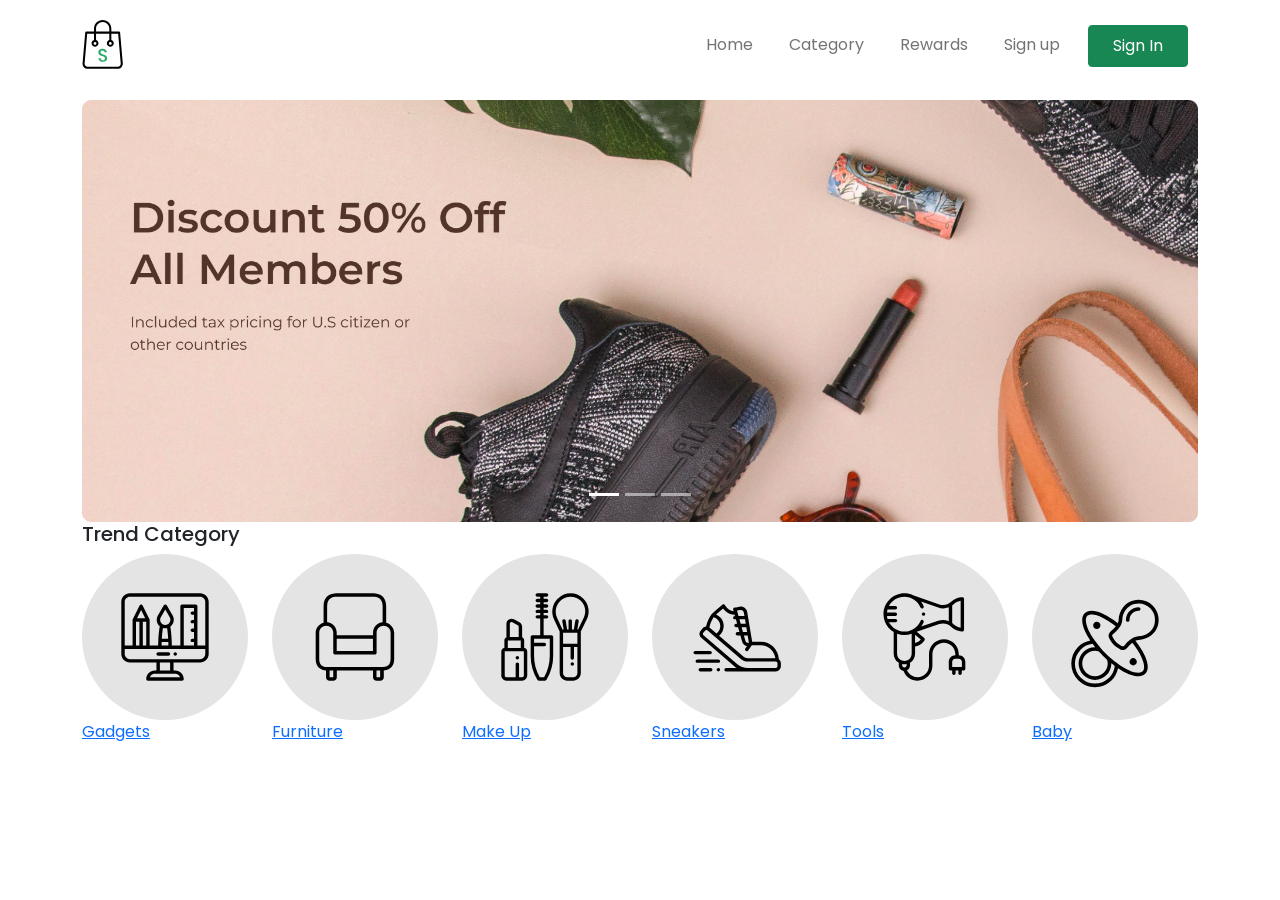
==== index.html @ 3433a502 "first commit" ====
<!doctype html>
<html lang="en">
  <head>
    <!-- Required meta tags -->
    <meta charset="utf-8">
    <meta name="viewport" content="width=device-width, initial-scale=1">

    <title>Store Markets - Your Best Marketplace</title>

    <link href="https://unpkg.com/aos@2.3.1/dist/aos.css" rel="stylesheet" />
    <link href="style/main.css" rel="stylesheet" />
  </head>
  <body>
    <nav 
    class="navbar navbar-expand-lg navbar-light navbar-store fixed-top navbar-fixed-top"
    data-aos="fade-down"
  >
    <div class="container">
      <a href="/index.html" class="navbar-brand">
        <img src="images/logo.svg" alt="logo">
      </a>
      <button class="navbar-toggler" type="button" data-bs-toggle="collapse" data-bs-target="#navbarNav" aria-controls="navbarNav" aria-expanded="false" aria-label="Toggle navigation">
        <span class="navbar-toggler-icon"></span>
      </button>
      <div class="collapse navbar-collapse" id="navbarNav">
        <ul class="navbar-nav ms-auto">
          <li class="nav-item active">
            <a href="/index.html" class="nav-link">Home</a>
          </li>
          <li class="nav-item">
            <a href="/categories.html" class="nav-link">Category</a>
          </li>
          <li class="nav-item">
            <a href="#" class="nav-link">Rewards</a>
          </li>
          <li class="nav-item">
            <a href="/register.html" class="nav-link">Sign up</a>
          </li>
          <li class="nav-item">
            <a href="/login.html" class="btn btn-success nav-link px-4 text-white">Sign In</a>
          </li>
        </ul>
      </div>
    </div>
  </nav>

  <div class="page-content page-home">
    <section class="store-carousel">
      <div class="container">
        <div class="row">
          <div class="col-lg-12">
            <div id="storeCarousel" class="carousel slide" data-bs-ride="carousel">
              <ol class="carousel-indicators">
                <li class="active" data-bs-target="#storeCarousel" data-bs-slide-to="0"></li>
                <li data-bs-target="#storeCarousel" data-bs-slide-to="1"></li>
                <li data-bs-target="#storeCarousel" data-bs-slide-to="2"></li>
              </ol>
              <div class="carousel-inner">
                <div class="carousel-item active">
                  <img src="/images/banner.jpg" alt="banner" class="d-block w-100">
                </div>
                <div class="carousel-item">
                  <img src="/images/banner.jpg" alt="banner" class="d-block w-100">
                </div>
                <div class="carousel-item">
                  <img src="/images/banner.jpg" alt="banner" class="d-block w-100">
                </div>
              </div>
            </div>
          </div>
        </div>
      </div>
    </section>

    <section class="store-trend-categories">
      <div class="container">
        <div class="row">
          <div class="col-12" data-aos="fade-up">
            <h5>Trend Category</h5>
          </div>
        </div>
        <div class="row">
          <div class="col-6 col-md-3 col-lg-2" data-aos="fade-up" data-aos-delay="100">
            <a href="#" class="component-categories d-block">
              <div class="categories-image">
                <img src="images/categories-gadgets.svg" alt="" class="w-100">
              </div>
              <p class="categories-text">
                Gadgets
              </p>
            </a>
          </div>
          <div class="col-6 col-md-3 col-lg-2" data-aos="fade-up" data-aos-delay="200">
            <a href="#" class="component-categories d-block">
              <div class="categories-image">
                <img src="images/categories-furniture.svg" alt="" class="w-100">
              </div>
              <p class="categories-text">
                Furniture
              </p>
            </a>
          </div>
          <div class="col-6 col-md-3 col-lg-2" data-aos="fade-up" data-aos-delay="300">
            <a href="#" class="component-categories d-block">
              <div class="categories-image">
                <img src="images/categories-makeup.svg" alt="" class="w-100">
              </div>
              <p class="categories-text">
                Make Up
              </p>
            </a>
          </div>
          <div class="col-6 col-md-3 col-lg-2" data-aos="fade-up" data-aos-delay="400">
            <a href="#" class="component-categories d-block">
              <div class="categories-image">
                <img src="images/categories-sneaker.svg" alt="" class="w-100">
              </div>
              <p class="categories-text">
                Sneakers
              </p>
            </a>
          </div>
          <div class="col-6 col-md-3 col-lg-2" data-aos="fade-up" data-aos-delay="500">
            <a href="#" class="component-categories d-block">
              <div class="categories-image">
                <img src="images/categories-tools.svg" alt="" class="w-100">
              </div>
              <p class="categories-text">
                Tools
              </p>
            </a>
          </div>
          <div class="col-6 col-md-3 col-lg-2" data-aos="fade-up" data-aos-delay="600">
            <a href="#" class="component-categories d-block">
              <div class="categories-image">
                <img src="images/categories-baby.svg" alt="" class="w-100">
              </div>
              <p class="categories-text">
                Baby
              </p>
            </a>
          </div>
        </div>
      </div>
    </section>
  </div>
    
    <script src="/vendor/jquery/jquery.slim.min.js"></script>
    <script src="/vendor/bootstrap/dist/js/bootstrap.bundle.min.js"></script>
    <script src="https://unpkg.com/aos@2.3.1/dist/aos.js"></script>
    <script>
      AOS.init();
    </script>
    <script src="/script/navbar-scroll.js"></script>
    
  </body>
</html>
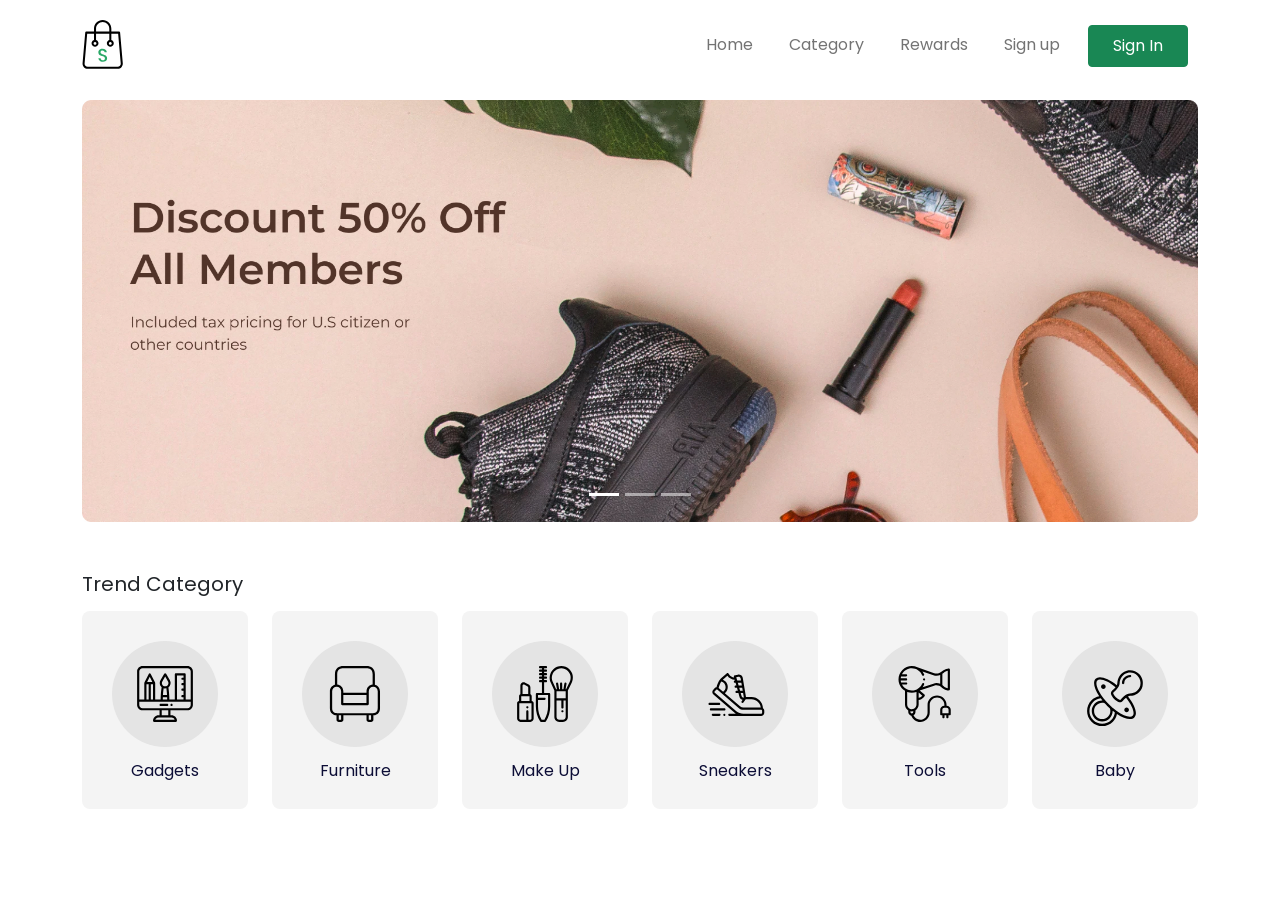
==== commit 57557c72: "slicing section category" ====
--- a/index.html
+++ b/index.html
@@ -48,7 +48,7 @@
     <section class="store-carousel">
       <div class="container">
         <div class="row">
-          <div class="col-lg-12">
+          <div class="col-lg-12" data-aos="zoom-in">
             <div id="storeCarousel" class="carousel slide" data-bs-ride="carousel">
               <ol class="carousel-indicators">
                 <li class="active" data-bs-target="#storeCarousel" data-bs-slide-to="0"></li>
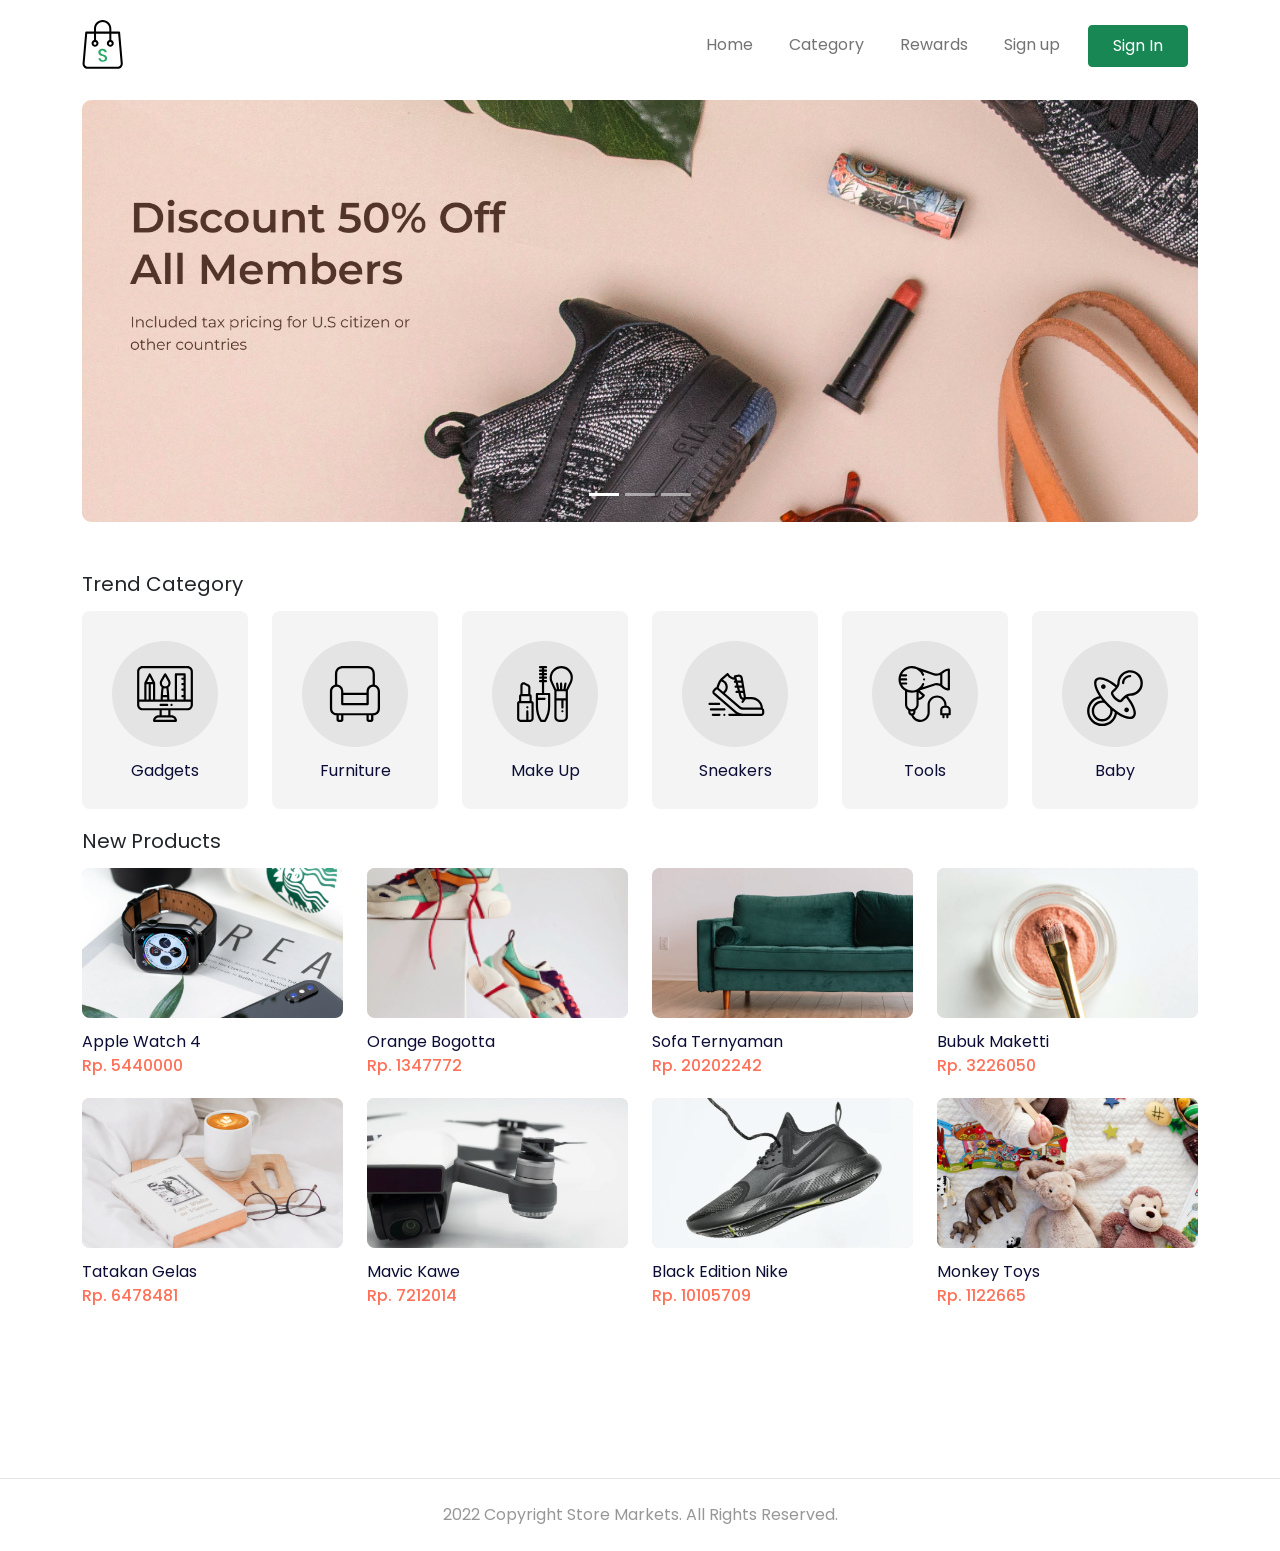
==== commit 20e2c1b4: "slicing section new products and footer" ====
--- a/index.html
+++ b/index.html
@@ -1,9 +1,9 @@
-<!doctype html>
+<!DOCTYPE html>
 <html lang="en">
   <head>
     <!-- Required meta tags -->
-    <meta charset="utf-8">
-    <meta name="viewport" content="width=device-width, initial-scale=1">
+    <meta charset="utf-8" />
+    <meta name="viewport" content="width=device-width, initial-scale=1" />
 
     <title>Store Markets - Your Best Marketplace</title>
 
@@ -11,140 +11,368 @@
     <link href="style/main.css" rel="stylesheet" />
   </head>
   <body>
-    <nav 
-    class="navbar navbar-expand-lg navbar-light navbar-store fixed-top navbar-fixed-top"
-    data-aos="fade-down"
-  >
-    <div class="container">
-      <a href="/index.html" class="navbar-brand">
-        <img src="images/logo.svg" alt="logo">
-      </a>
-      <button class="navbar-toggler" type="button" data-bs-toggle="collapse" data-bs-target="#navbarNav" aria-controls="navbarNav" aria-expanded="false" aria-label="Toggle navigation">
-        <span class="navbar-toggler-icon"></span>
-      </button>
-      <div class="collapse navbar-collapse" id="navbarNav">
-        <ul class="navbar-nav ms-auto">
-          <li class="nav-item active">
-            <a href="/index.html" class="nav-link">Home</a>
-          </li>
-          <li class="nav-item">
-            <a href="/categories.html" class="nav-link">Category</a>
-          </li>
-          <li class="nav-item">
-            <a href="#" class="nav-link">Rewards</a>
-          </li>
-          <li class="nav-item">
-            <a href="/register.html" class="nav-link">Sign up</a>
-          </li>
-          <li class="nav-item">
-            <a href="/login.html" class="btn btn-success nav-link px-4 text-white">Sign In</a>
-          </li>
-        </ul>
+    <nav
+      class="navbar navbar-expand-lg navbar-light navbar-store fixed-top navbar-fixed-top"
+      data-aos="fade-down"
+    >
+      <div class="container">
+        <a href="/index.html" class="navbar-brand">
+          <img src="images/logo.svg" alt="logo" />
+        </a>
+        <button
+          class="navbar-toggler"
+          type="button"
+          data-bs-toggle="collapse"
+          data-bs-target="#navbarNav"
+          aria-controls="navbarNav"
+          aria-expanded="false"
+          aria-label="Toggle navigation"
+        >
+          <span class="navbar-toggler-icon"></span>
+        </button>
+        <div class="collapse navbar-collapse" id="navbarNav">
+          <ul class="navbar-nav ms-auto">
+            <li class="nav-item active">
+              <a href="/index.html" class="nav-link">Home</a>
+            </li>
+            <li class="nav-item">
+              <a href="/categories.html" class="nav-link">Category</a>
+            </li>
+            <li class="nav-item">
+              <a href="#" class="nav-link">Rewards</a>
+            </li>
+            <li class="nav-item">
+              <a href="/register.html" class="nav-link">Sign up</a>
+            </li>
+            <li class="nav-item">
+              <a
+                href="/login.html"
+                class="btn btn-success nav-link px-4 text-white"
+                >Sign In</a
+              >
+            </li>
+          </ul>
+        </div>
       </div>
+    </nav>
+
+    <div class="page-content page-home">
+      <section class="store-carousel">
+        <div class="container">
+          <div class="row">
+            <div class="col-lg-12" data-aos="zoom-in">
+              <div
+                id="storeCarousel"
+                class="carousel slide"
+                data-bs-ride="carousel"
+              >
+                <ol class="carousel-indicators">
+                  <li
+                    class="active"
+                    data-bs-target="#storeCarousel"
+                    data-bs-slide-to="0"
+                  ></li>
+                  <li data-bs-target="#storeCarousel" data-bs-slide-to="1"></li>
+                  <li data-bs-target="#storeCarousel" data-bs-slide-to="2"></li>
+                </ol>
+                <div class="carousel-inner">
+                  <div class="carousel-item active">
+                    <img
+                      src="/images/banner.jpg"
+                      alt="banner"
+                      class="d-block w-100"
+                    />
+                  </div>
+                  <div class="carousel-item">
+                    <img
+                      src="/images/banner.jpg"
+                      alt="banner"
+                      class="d-block w-100"
+                    />
+                  </div>
+                  <div class="carousel-item">
+                    <img
+                      src="/images/banner.jpg"
+                      alt="banner"
+                      class="d-block w-100"
+                    />
+                  </div>
+                </div>
+              </div>
+            </div>
+          </div>
+        </div>
+      </section>
+
+      <section class="store-trend-categories">
+        <div class="container">
+          <div class="row">
+            <div class="col-12" data-aos="fade-up">
+              <h5>Trend Category</h5>
+            </div>
+          </div>
+          <div class="row">
+            <div
+              class="col-6 col-md-3 col-lg-2"
+              data-aos="fade-up"
+              data-aos-delay="100"
+            >
+              <a href="#" class="component-categories d-block">
+                <div class="categories-image">
+                  <img
+                    src="images/categories-gadgets.svg"
+                    alt=""
+                    class="w-100"
+                  />
+                </div>
+                <p class="categories-text">Gadgets</p>
+              </a>
+            </div>
+            <div
+              class="col-6 col-md-3 col-lg-2"
+              data-aos="fade-up"
+              data-aos-delay="200"
+            >
+              <a href="#" class="component-categories d-block">
+                <div class="categories-image">
+                  <img
+                    src="images/categories-furniture.svg"
+                    alt=""
+                    class="w-100"
+                  />
+                </div>
+                <p class="categories-text">Furniture</p>
+              </a>
+            </div>
+            <div
+              class="col-6 col-md-3 col-lg-2"
+              data-aos="fade-up"
+              data-aos-delay="300"
+            >
+              <a href="#" class="component-categories d-block">
+                <div class="categories-image">
+                  <img
+                    src="images/categories-makeup.svg"
+                    alt=""
+                    class="w-100"
+                  />
+                </div>
+                <p class="categories-text">Make Up</p>
+              </a>
+            </div>
+            <div
+              class="col-6 col-md-3 col-lg-2"
+              data-aos="fade-up"
+              data-aos-delay="400"
+            >
+              <a href="#" class="component-categories d-block">
+                <div class="categories-image">
+                  <img
+                    src="images/categories-sneaker.svg"
+                    alt=""
+                    class="w-100"
+                  />
+                </div>
+                <p class="categories-text">Sneakers</p>
+              </a>
+            </div>
+            <div
+              class="col-6 col-md-3 col-lg-2"
+              data-aos="fade-up"
+              data-aos-delay="500"
+            >
+              <a href="#" class="component-categories d-block">
+                <div class="categories-image">
+                  <img src="images/categories-tools.svg" alt="" class="w-100" />
+                </div>
+                <p class="categories-text">Tools</p>
+              </a>
+            </div>
+            <div
+              class="col-6 col-md-3 col-lg-2"
+              data-aos="fade-up"
+              data-aos-delay="600"
+            >
+              <a href="#" class="component-categories d-block">
+                <div class="categories-image">
+                  <img src="images/categories-baby.svg" alt="" class="w-100" />
+                </div>
+                <p class="categories-text">Baby</p>
+              </a>
+            </div>
+          </div>
+        </div>
+      </section>
+
+      <section class="store-new-products">
+        <div class="container">
+          <div class="row">
+            <div class="col-12" data-aos="fade-up">
+              <h5>New Products</h5>
+            </div>
+          </div>
+          <div class="row">
+            <div
+              class="col-6 col-md-4 col-lg-3"
+              data-aos="fade-up"
+              data-aos-delay="100"
+            >
+              <a href="/details.html" class="component-products d-block">
+                <div class="products-thumbnail">
+                  <div
+                    class="products-image"
+                    style="
+                      background-image: url('/images/products-apple-watch.jpg');
+                    "
+                  >
+                </div>
+              </div>
+              <div class="products-text">Apple Watch 4</div>
+              <div class="products-price">Rp. 5440000</div>
+              </a>
+            </div>
+            <div
+              class="col-6 col-md-4 col-lg-3"
+              data-aos="fade-up"
+              data-aos-delay="200"
+            >
+              <a href="/details.html" class="component-products d-block">
+                <div class="products-thumbnail">
+                  <div
+                    class="products-image"
+                    style="
+                      background-image: url('/images/products-orange-bogotta.jpg');
+                    "
+                  ></div>
+                </div>
+                <div class="products-text">Orange Bogotta</div>
+                <div class="products-price">Rp. 1347772</div>
+              </a>
+            </div>
+            <div
+              class="col-6 col-md-4 col-lg-3"
+              data-aos="fade-up"
+              data-aos-delay="300"
+            >
+              <a href="/details.html" class="component-products d-block">
+                <div class="products-thumbnail">
+                  <div
+                    class="products-image"
+                    style="
+                      background-image: url('/images/products-sofa-ternyaman.jpg');
+                    "
+                  ></div>
+                </div>
+                <div class="products-text">Sofa Ternyaman</div>
+                <div class="products-price">Rp. 20202242</div>
+              </a>
+            </div>
+            <div
+              class="col-6 col-md-4 col-lg-3"
+              data-aos="fade-up"
+              data-aos-delay="400"
+            >
+              <a href="/details.html" class="component-products d-block">
+                <div class="products-thumbnail">
+                  <div
+                    class="products-image"
+                    style="
+                      background-image: url('/images/products-bubuk-maketti.jpg');
+                    "
+                  ></div>
+                </div>
+                <div class="products-text">Bubuk Maketti</div>
+                <div class="products-price">Rp. 3226050</div>
+              </a>
+            </div>
+            <div
+              class="col-6 col-md-4 col-lg-3"
+              data-aos="fade-up"
+              data-aos-delay="500"
+            >
+              <a href="/details.html" class="component-products d-block">
+                <div class="products-thumbnail">
+                  <div
+                    class="products-image"
+                    style="
+                      background-image: url('/images/products-tatakan-gelas.jpg');
+                    "
+                  ></div>
+                </div>
+                <div class="products-text">Tatakan Gelas</div>
+                <div class="products-price">Rp. 6478481</div>
+              </a>
+            </div>
+            <div
+              class="col-6 col-md-4 col-lg-3"
+              data-aos="fade-up"
+              data-aos-delay="600"
+            >
+              <a href="/details.html" class="component-products d-block">
+                <div class="products-thumbnail">
+                  <div
+                    class="products-image"
+                    style="
+                      background-image: url('/images/products-mavic-kawe.jpg');
+                    "
+                  ></div>
+                </div>
+                <div class="products-text">Mavic Kawe</div>
+                <div class="products-price">Rp. 7212014</div>
+              </a>
+            </div>
+            <div
+              class="col-6 col-md-4 col-lg-3"
+              data-aos="fade-up"
+              data-aos-delay="700"
+            >
+              <a href="/details.html" class="component-products d-block">
+                <div class="products-thumbnail">
+                  <div
+                    class="products-image"
+                    style="
+                      background-image: url('/images/products-black-edition-nike.jpg');
+                    "
+                  ></div>
+                </div>
+                <div class="products-text">Black Edition Nike</div>
+                <div class="products-price">Rp. 10105709</div>
+              </a>
+            </div>
+            <div
+              class="col-6 col-md-4 col-lg-3"
+              data-aos="fade-up"
+              data-aos-delay="800"
+            >
+              <a href="/details.html" class="component-products d-block">
+                <div class="products-thumbnail">
+                  <div
+                    class="products-image"
+                    style="
+                      background-image: url('/images/products-monkey-toys.jpg');
+                    "
+                  ></div>
+                </div>
+                <div class="products-text">Monkey Toys</div>
+                <div class="products-price">Rp. 1122665</div>
+              </a>
+            </div>
+        </div>
+      </section>
     </div>
-  </nav>
-
-  <div class="page-content page-home">
-    <section class="store-carousel">
+
+    <footer>
       <div class="container">
         <div class="row">
-          <div class="col-lg-12" data-aos="zoom-in">
-            <div id="storeCarousel" class="carousel slide" data-bs-ride="carousel">
-              <ol class="carousel-indicators">
-                <li class="active" data-bs-target="#storeCarousel" data-bs-slide-to="0"></li>
-                <li data-bs-target="#storeCarousel" data-bs-slide-to="1"></li>
-                <li data-bs-target="#storeCarousel" data-bs-slide-to="2"></li>
-              </ol>
-              <div class="carousel-inner">
-                <div class="carousel-item active">
-                  <img src="/images/banner.jpg" alt="banner" class="d-block w-100">
-                </div>
-                <div class="carousel-item">
-                  <img src="/images/banner.jpg" alt="banner" class="d-block w-100">
-                </div>
-                <div class="carousel-item">
-                  <img src="/images/banner.jpg" alt="banner" class="d-block w-100">
-                </div>
-              </div>
-            </div>
+          <div class="col-12 text-center">
+            <p class="pt-4 pb-2">
+              2022 Copyright Store Markets. All Rights Reserved.
+            </pc>
           </div>
         </div>
       </div>
-    </section>
-
-    <section class="store-trend-categories">
-      <div class="container">
-        <div class="row">
-          <div class="col-12" data-aos="fade-up">
-            <h5>Trend Category</h5>
-          </div>
-        </div>
-        <div class="row">
-          <div class="col-6 col-md-3 col-lg-2" data-aos="fade-up" data-aos-delay="100">
-            <a href="#" class="component-categories d-block">
-              <div class="categories-image">
-                <img src="images/categories-gadgets.svg" alt="" class="w-100">
-              </div>
-              <p class="categories-text">
-                Gadgets
-              </p>
-            </a>
-          </div>
-          <div class="col-6 col-md-3 col-lg-2" data-aos="fade-up" data-aos-delay="200">
-            <a href="#" class="component-categories d-block">
-              <div class="categories-image">
-                <img src="images/categories-furniture.svg" alt="" class="w-100">
-              </div>
-              <p class="categories-text">
-                Furniture
-              </p>
-            </a>
-          </div>
-          <div class="col-6 col-md-3 col-lg-2" data-aos="fade-up" data-aos-delay="300">
-            <a href="#" class="component-categories d-block">
-              <div class="categories-image">
-                <img src="images/categories-makeup.svg" alt="" class="w-100">
-              </div>
-              <p class="categories-text">
-                Make Up
-              </p>
-            </a>
-          </div>
-          <div class="col-6 col-md-3 col-lg-2" data-aos="fade-up" data-aos-delay="400">
-            <a href="#" class="component-categories d-block">
-              <div class="categories-image">
-                <img src="images/categories-sneaker.svg" alt="" class="w-100">
-              </div>
-              <p class="categories-text">
-                Sneakers
-              </p>
-            </a>
-          </div>
-          <div class="col-6 col-md-3 col-lg-2" data-aos="fade-up" data-aos-delay="500">
-            <a href="#" class="component-categories d-block">
-              <div class="categories-image">
-                <img src="images/categories-tools.svg" alt="" class="w-100">
-              </div>
-              <p class="categories-text">
-                Tools
-              </p>
-            </a>
-          </div>
-          <div class="col-6 col-md-3 col-lg-2" data-aos="fade-up" data-aos-delay="600">
-            <a href="#" class="component-categories d-block">
-              <div class="categories-image">
-                <img src="images/categories-baby.svg" alt="" class="w-100">
-              </div>
-              <p class="categories-text">
-                Baby
-              </p>
-            </a>
-          </div>
-        </div>
-      </div>
-    </section>
-  </div>
-    
+    </footer>
+
     <script src="/vendor/jquery/jquery.slim.min.js"></script>
     <script src="/vendor/bootstrap/dist/js/bootstrap.bundle.min.js"></script>
     <script src="https://unpkg.com/aos@2.3.1/dist/aos.js"></script>
@@ -152,6 +380,5 @@
       AOS.init();
     </script>
     <script src="/script/navbar-scroll.js"></script>
-    
   </body>
-</html>+</html>
